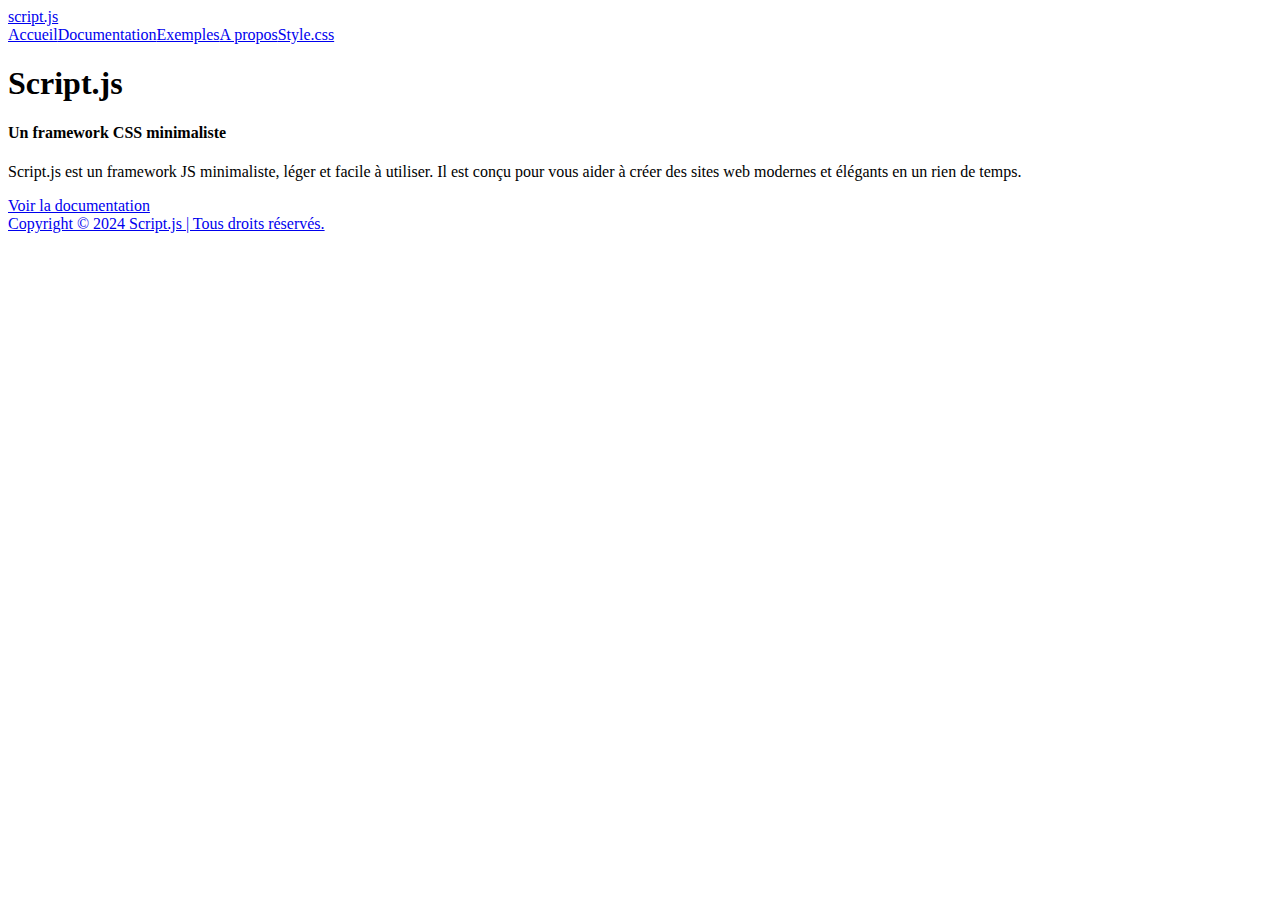
==== index.html @ 5fa07429 "Project initialization" ====
<!DOCTYPE html>
<html lang="fr">

<head>
    <meta charset="UTF-8">
    <meta http-equiv="X-UA-Compatible" content="IE=edge">
    <meta name="viewport" content="width=device-width, initial-scale=1.0">

    <!-- OpenGraph-->
    <title>Script.js | Accueil</title>
    <meta name="description"
        content="">
    <meta property="og:url" content="https://untypequicode.github.io/script.js" />
    <meta property="og:title" content="Script.js">
    <meta property="og:description"
        content="">
    <meta property="og:image" content="https://untypequicode.github.io/script.js/images/og-image.webp">

    <!-- favicon -->
    <link rel="icon" type="image/png" href="images/favicon.svg">

    <!-- font awesome -->
    <link rel="stylesheet" href="https://untypequicode.github.io/style.css/css/index.css">
    <link rel="stylesheet" href="https://untypequicode.github.io/style.css/css/local.css">
    <link rel="stylesheet" href="css/local.css">
</head>

<body data-active="Accueil">

    <header class="header"></header>

    <section>
        <div class="sv">
            <h1 class="ah">Script<span style="color: var(--yellow-text-color)">.js</span></h1>
            <h4 class="ah">Un framework CSS minimaliste</h4>
            <p class="ah">Script.js est un framework JS minimaliste, léger et facile à utiliser. Il est conçu pour
                vous aider à créer des sites web modernes et élégants en un rien de temps.</p>
            <a href="documentation" class="btn ah" aria-label="Voir la documentation" title="Voir la documentation">Voir
                la documentation</a>
        </div>
    </section>

    <footer class="footer"></footer>

    <!-- script -->
    <script src="js/db-header.js"></script>
    <script src="js/header.js"></script>
    <script src="js/db-footer.js"></script>
    <script src="js/footer.js"></script>
    <script src="https://untypequicode.github.io/style.css/js/animation.js"></script>
</body>

</html>
---- css/local.css ----
@import "color.css";
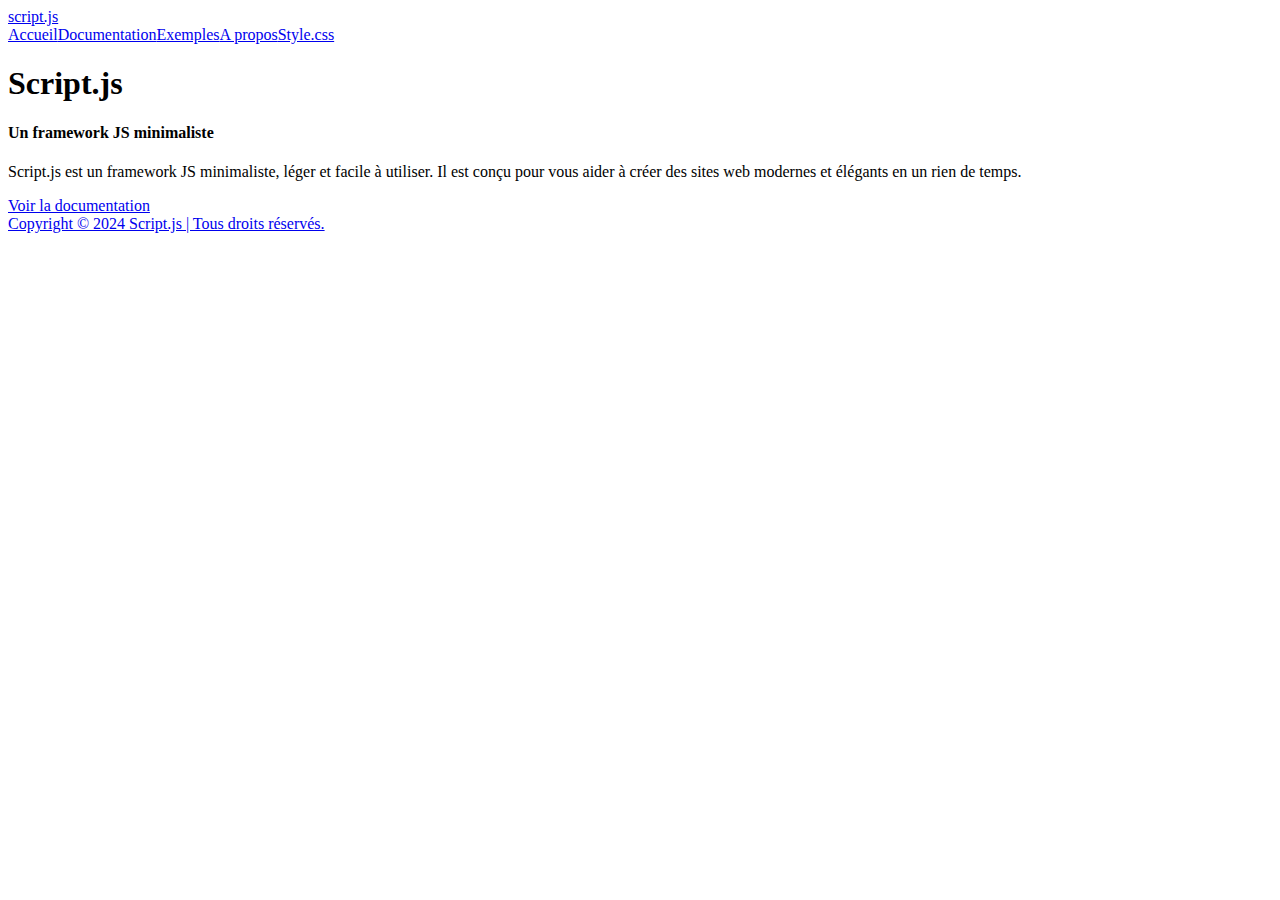
==== commit 3da05961: "Correction of a text error on the homepage." ====
--- a/index.html
+++ b/index.html
@@ -32,7 +32,7 @@
     <section>
         <div class="sv">
             <h1 class="ah">Script<span style="color: var(--yellow-text-color)">.js</span></h1>
-            <h4 class="ah">Un framework CSS minimaliste</h4>
+            <h4 class="ah">Un framework JS minimaliste</h4>
             <p class="ah">Script.js est un framework JS minimaliste, léger et facile à utiliser. Il est conçu pour
                 vous aider à créer des sites web modernes et élégants en un rien de temps.</p>
             <a href="documentation" class="btn ah" aria-label="Voir la documentation" title="Voir la documentation">Voir
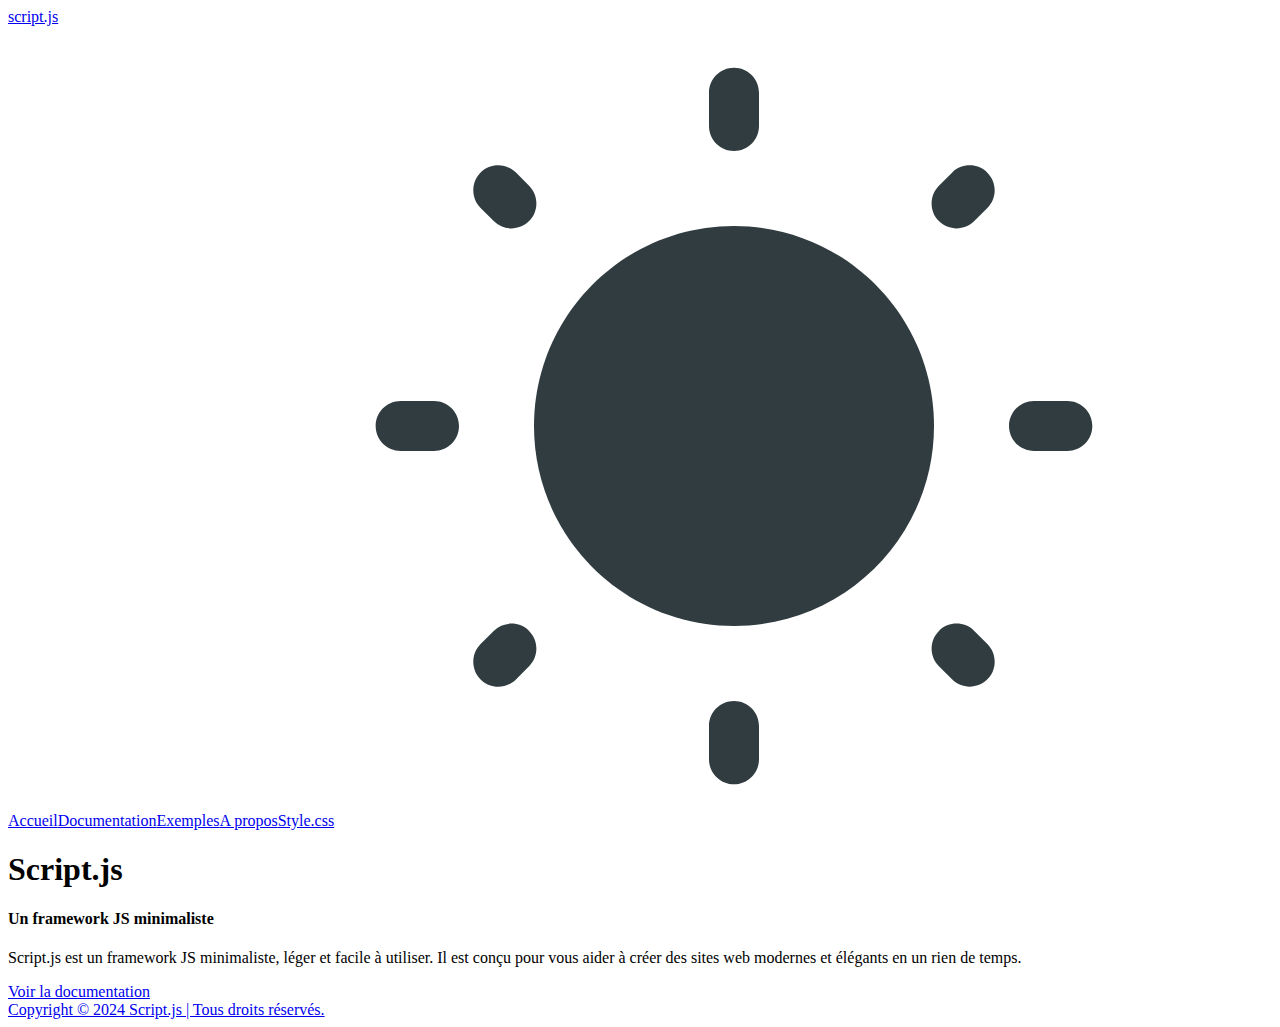
==== commit ccbcb7d8: "Adding a Dark Mode System feature." ====
--- a/index.html
+++ b/index.html
@@ -48,6 +48,7 @@
     <script src="js/db-footer.js"></script>
     <script src="js/footer.js"></script>
     <script src="https://untypequicode.github.io/style.css/js/animation.js"></script>
+    <script src="js/switch-mode.js"></script>
 </body>
 
 </html>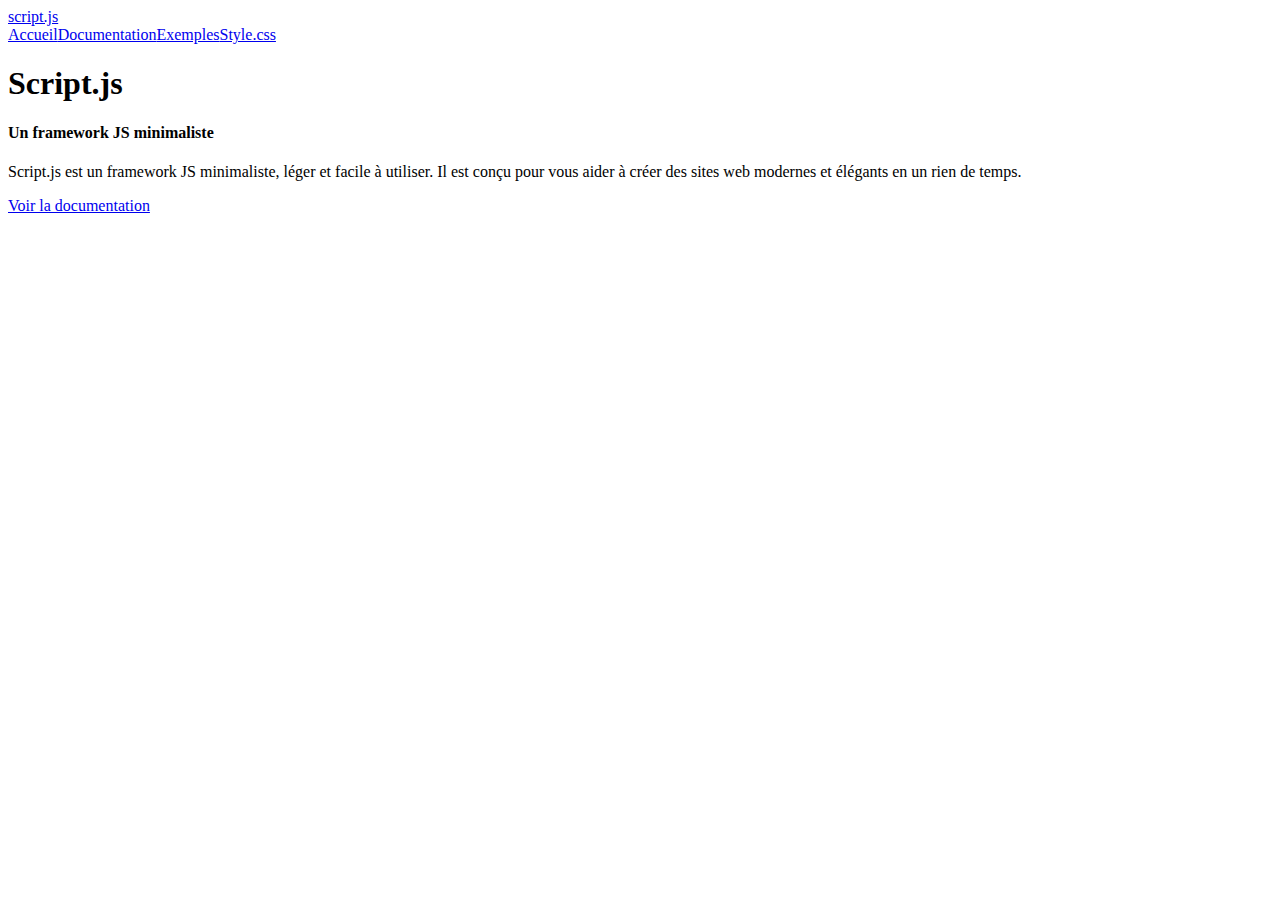
==== commit 7f67c1fb: "Remove the footer from the homepage." ====
--- a/index.html
+++ b/index.html
@@ -40,13 +40,9 @@
         </div>
     </section>
 
-    <footer class="footer"></footer>
-
     <!-- script -->
     <script src="js/db-header.js"></script>
     <script src="js/header.js"></script>
-    <script src="js/db-footer.js"></script>
-    <script src="js/footer.js"></script>
     <script src="https://untypequicode.github.io/style.css/js/animation.js"></script>
     <script src="js/switch-mode.js"></script>
 </body>
